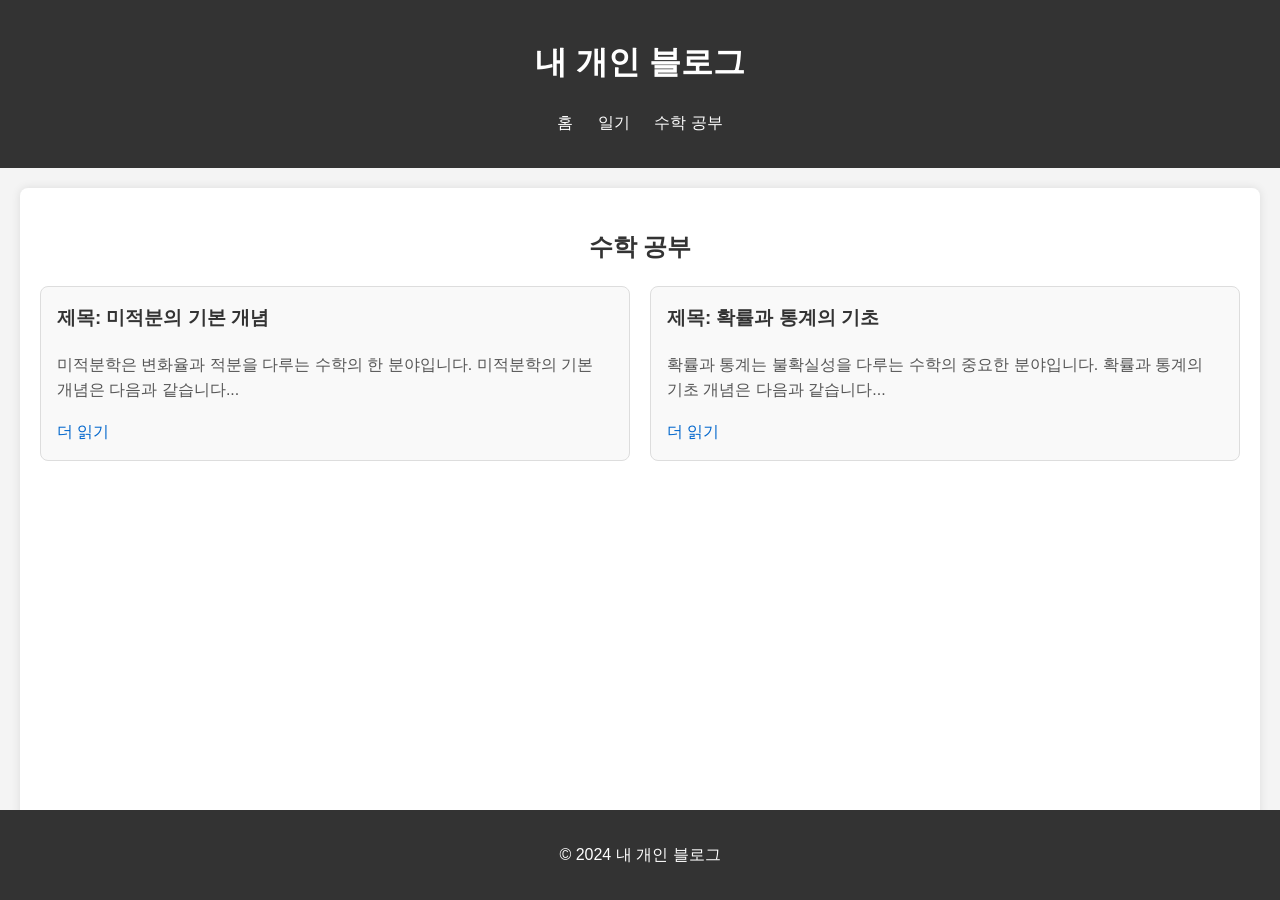
==== math.html @ 46560e04 "first website" ====
<!DOCTYPE html>
<html lang="ko">
<head>
    <meta charset="UTF-8">
    <meta name="viewport" content="width=device-width, initial-scale=1.0">
    <title>수학 공부</title>
    <link rel="stylesheet" href="styles.css">
</head>
<body>
    <header>
        <h1>내 개인 블로그</h1>
        <nav>
            <ul>
                <li><a href="index.html">홈</a></li>
                <li><a href="diary.html">일기</a></li>
                <li><a href="math.html">수학 공부</a></li>
            </ul>
        </nav>
    </header>

    <main>
        <section class="math-section">
            <h2>수학 공부</h2>
            <div class="posts">
                <article class="post">
                    <h3>제목: 미적분의 기본 개념</h3>
                    <p>미적분학은 변화율과 적분을 다루는 수학의 한 분야입니다. 미적분학의 기본 개념은 다음과 같습니다...</p>
                    <a href="post1.html">더 읽기</a>
                </article>

                <article class="post">
                    <h3>제목: 확률과 통계의 기초</h3>
                    <p>확률과 통계는 불확실성을 다루는 수학의 중요한 분야입니다. 확률과 통계의 기초 개념은 다음과 같습니다...</p>
                    <a href="post2.html">더 읽기</a>
                </article>
            </div>
        </section>
    </main>

    <footer>
        <p>&copy; 2024 내 개인 블로그</p>
    </footer>
</body>
</html>
---- styles.css ----
/* styles.css */
body {
    font-family: Arial, sans-serif;
    line-height: 1.6;
    margin: 0;
    padding: 0;
    background-color: #f4f4f4;
    display: flex;
    flex-direction: column;
    min-height: 100vh;
}

header {
    background-color: #333;
    color: #fff;
    padding: 1rem 0;
    text-align: center;
}

nav ul {
    list-style: none;
    padding: 0;
}

nav ul li {
    display: inline;
    margin: 0 10px;
}

nav ul li a {
    color: #fff;
    text-decoration: none;
}

main {
    flex: 1;
    margin: 20px;
    padding: 20px;
    background-color: #fff;
    border-radius: 8px;
    box-shadow: 0 0 10px rgba(0, 0, 0, 0.1);
}

.welcome-section {
    display: flex;
    width: 100%;
    max-width: 1200px;
}

.image-container, .text-container {
    flex: 1;
    padding: 20px;
}

.image-container {
    display: flex;
    flex-direction: column;
    justify-content: center;
    align-items: center;
}

.responsive-img {
    max-width: 100%; /* 이미지가 컨테이너의 너비를 넘지 않도록 설정 */
    height: 80%; /* 이미지의 높이를 300px로 고정 */
    border-radius: 8px;
}

.image-caption {
    margin-top: 10px;
    font-size: 0.9em;
    color: #555;
    text-align: center;
}

.text-container {
    display: flex;
    flex-direction: column;
    justify-content: center;
}

h2, h3 {
    color: #333;
}

.math-section {
    display: flex;
    flex-direction: column; /* 수직 정렬을 위해 flex-direction을 column으로 설정 */
    align-items: center; /* 중앙 정렬 */
}

.math-section h2 {
    margin-bottom: 20px; /* 헤딩과 포스트들 사이의 간격 */
}

.posts {
    display: flex;
    flex-wrap: wrap;  /* 여러 줄로 포스트를 나눌 수 있도록 함 */
    gap: 20px;  /* 포스트 간의 간격 */
}

.post {
    flex: 1 1 calc(33.333% - 40px);  /* 3개의 포스트를 한 줄에 배치, 간격 포함 */
    box-sizing: border-box;
    padding: 1rem;
    border: 1px solid #ddd;
    border-radius: 8px;
    background-color: #f9f9f9;
}

.post h3 {
    margin-top: 0;
    color: #333;
}

.post p {
    color: #555;
}

.post a {
    color: #0066cc;
    text-decoration: none;
}

.post a:hover {
    text-decoration: underline;
}

footer {
    background-color: #333;
    color: #fff;
    text-align: center;
    padding: 1rem 0;
    position: fixed;
    width: 100%;
    bottom: 0;
}
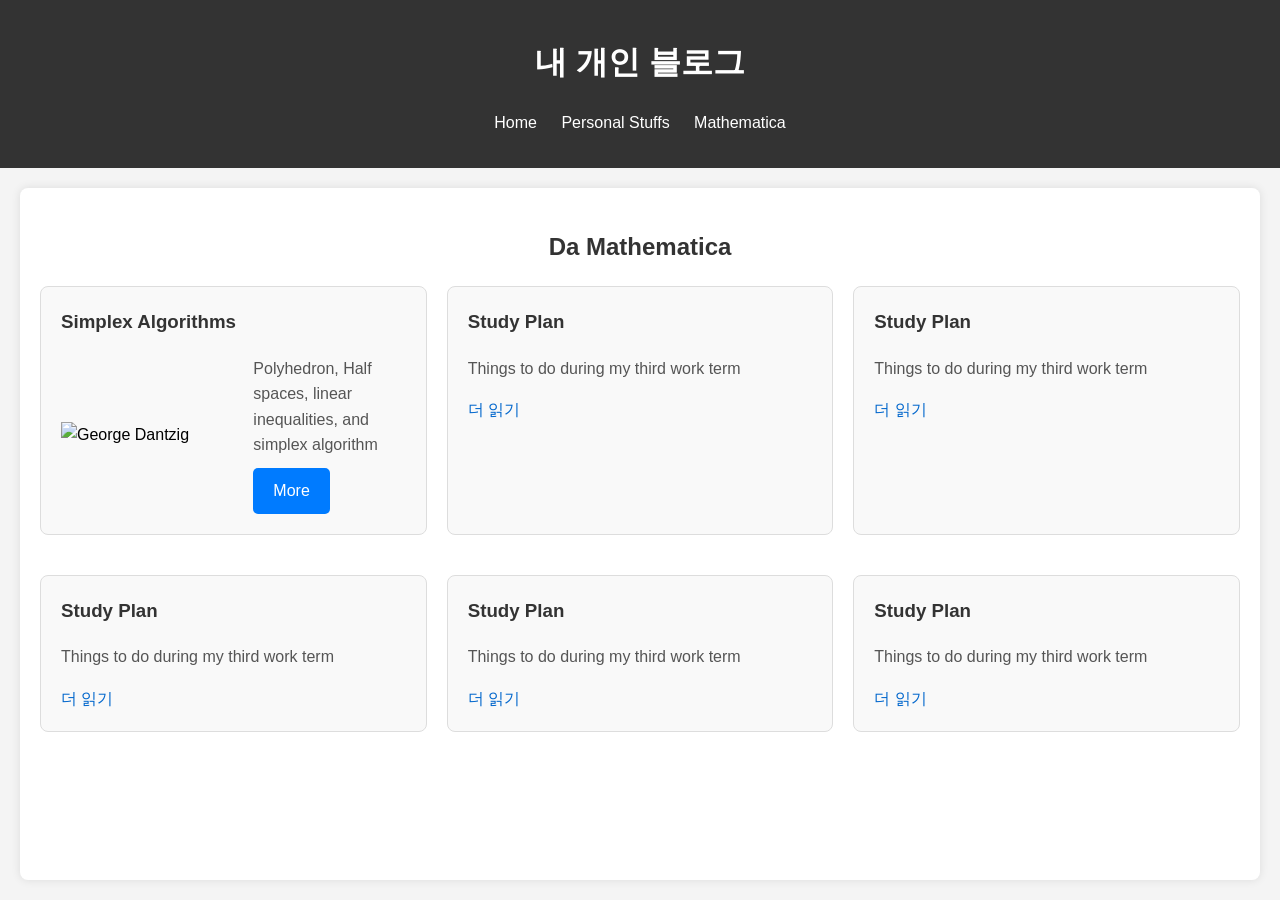
==== commit aea525f0: "Added Pcitures and Stuffs" ====
--- a/math.html
+++ b/math.html
@@ -11,34 +11,56 @@
         <h1>내 개인 블로그</h1>
         <nav>
             <ul>
-                <li><a href="index.html">홈</a></li>
-                <li><a href="diary.html">일기</a></li>
-                <li><a href="math.html">수학 공부</a></li>
+                <li><a href="index.html">Home</a></li>
+                <li><a href="diary.html">Personal Stuffs</a></li>
+                <li><a href="math.html">Mathematica</a></li>
             </ul>
         </nav>
     </header>
 
     <main>
         <section class="math-section">
-            <h2>수학 공부</h2>
+            <h2>Da Mathematica</h2>
             <div class="posts">
                 <article class="post">
-                    <h3>제목: 미적분의 기본 개념</h3>
-                    <p>미적분학은 변화율과 적분을 다루는 수학의 한 분야입니다. 미적분학의 기본 개념은 다음과 같습니다...</p>
-                    <a href="post1.html">더 읽기</a>
+                    <h3>Simplex Algorithms</h3>
+                    <div class="post-content">
+                        <img src="https://pbs.twimg.com/media/F7yNLTiWoAA6uuf.jpg" alt="George Dantzig" class="post-image">
+                        <div class="post-text">
+                            <p>Polyhedron, Half spaces, linear inequalities, and simplex algorithm</p>
+                            <a href="./MathArticles/post1.html">More</a>
+                        </div>
+                    </div>
                 </article>
 
                 <article class="post">
-                    <h3>제목: 확률과 통계의 기초</h3>
-                    <p>확률과 통계는 불확실성을 다루는 수학의 중요한 분야입니다. 확률과 통계의 기초 개념은 다음과 같습니다...</p>
-                    <a href="post2.html">더 읽기</a>
+                    <h3>Study Plan</h3>
+                    <p>Things to do during my third work term</p>
+                    <a href="./MathArticles/post2.html">더 읽기</a>
+                </article>
+                <article class="post">
+                    <h3>Study Plan</h3>
+                    <p>Things to do during my third work term</p>
+                    <a href="./MathArticles/post2.html">더 읽기</a>
+                </article>
+                <article class="post">
+                    <h3>Study Plan</h3>
+                    <p>Things to do during my third work term</p>
+                    <a href="./MathArticles/post2.html">더 읽기</a>
+                </article>
+                <article class="post">
+                    <h3>Study Plan</h3>
+                    <p>Things to do during my third work term</p>
+                    <a href="./MathArticles/post2.html">더 읽기</a>
+                </article>
+                <article class="post">
+                    <h3>Study Plan</h3>
+                    <p>Things to do during my third work term</p>
+                    <a href="./MathArticles/post2.html">더 읽기</a>
                 </article>
             </div>
         </section>
     </main>
 
-    <footer>
-        <p>&copy; 2024 내 개인 블로그</p>
-    </footer>
 </body>
 </html>
--- a/styles.css
+++ b/styles.css
@@ -15,6 +15,11 @@
     color: #fff;
     padding: 1rem 0;
     text-align: center;
+}
+
+td, th {
+    border: 1px solid #ccc;
+    /* border-width border-style border-color */
 }
 
 nav ul {
@@ -43,6 +48,7 @@
 
 .welcome-section {
     display: flex;
+    flex-direction: horizontal;
     width: 100%;
     max-width: 1200px;
 }
@@ -121,6 +127,44 @@
     text-decoration: none;
 }
 
+.posts .post {
+    border: 1px solid #ddd;
+    padding: 20px;
+    margin-bottom: 20px;
+}
+
+.post-content {
+    display: flex;
+    align-items: center;
+}
+
+.post-image {
+    width: 50%;
+    max-width: 200px;
+    margin-right: 20px;
+}
+
+.post-text {
+    flex: 1;
+}
+
+.post-text p {
+    margin: 0 0 10px;
+}
+
+.post-text a {
+    display: inline-block;
+    padding: 10px 20px;
+    background-color: #007bff;
+    color: #fff;
+    text-decoration: none;
+    border-radius: 5px;
+}
+
+.post-text a:hover {
+    background-color: #0056b3;
+}
+
 .post a:hover {
     text-decoration: underline;
 }
